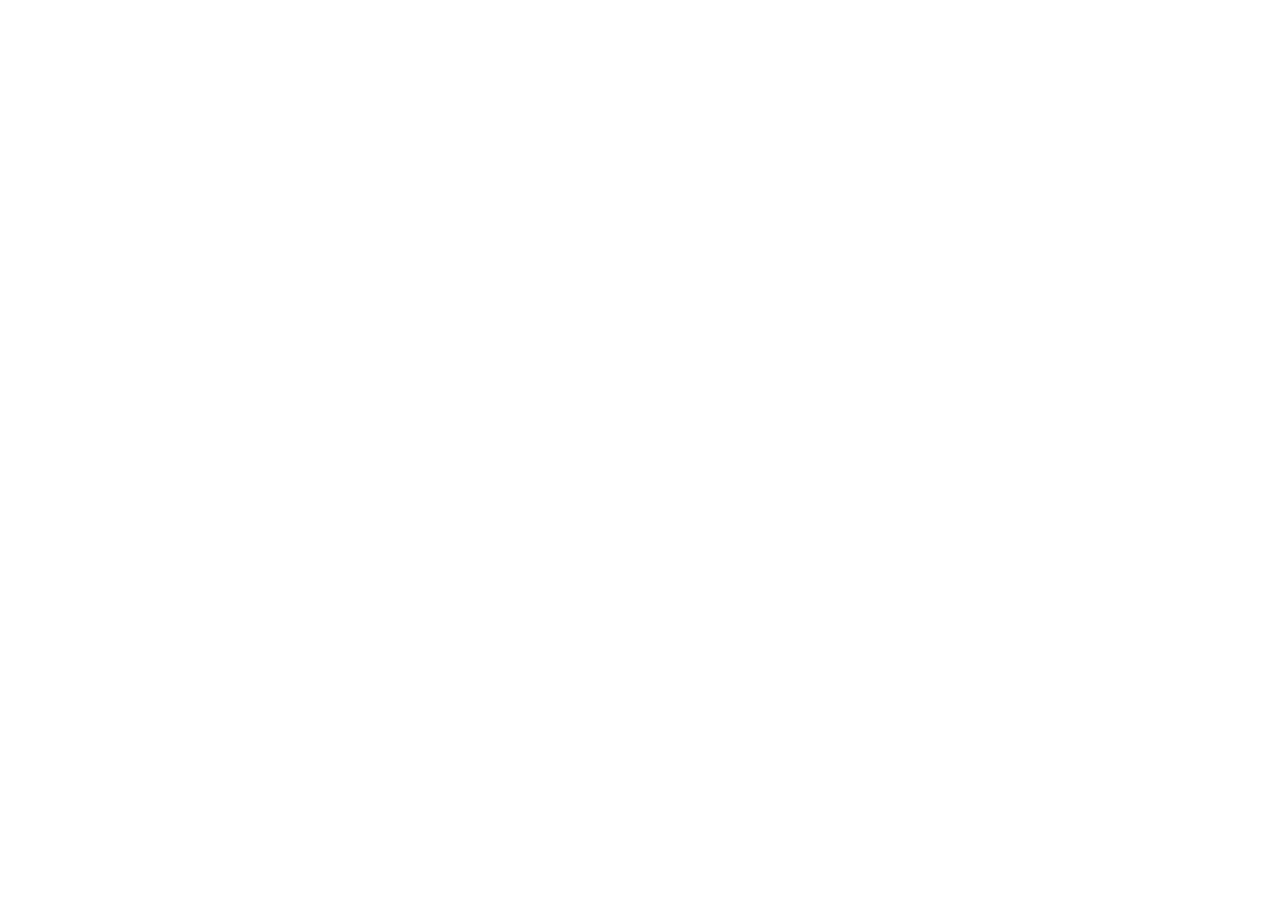
==== Music Card/Index.html @ a83d5bb8 "practice" ====
<!DOCTYPE html>
<html lang="en">
<head>
    <meta charset="UTF-8">
    <meta name="viewport" content="width=device-width, initial-scale=1.0">
    <title>Document</title>
    <link rel="stylesheet" href="Index.css">
</head>
<body>
    <div>
        <div>
            <img src=""
        </div>
        
    </div>
    
</body>
</html>
---- Music Card/Index.css ----
h1:hover{
    color: red;
    font-size: 50px;
}
div{
    width: 100px;
    height: 150px;
    color: black
}
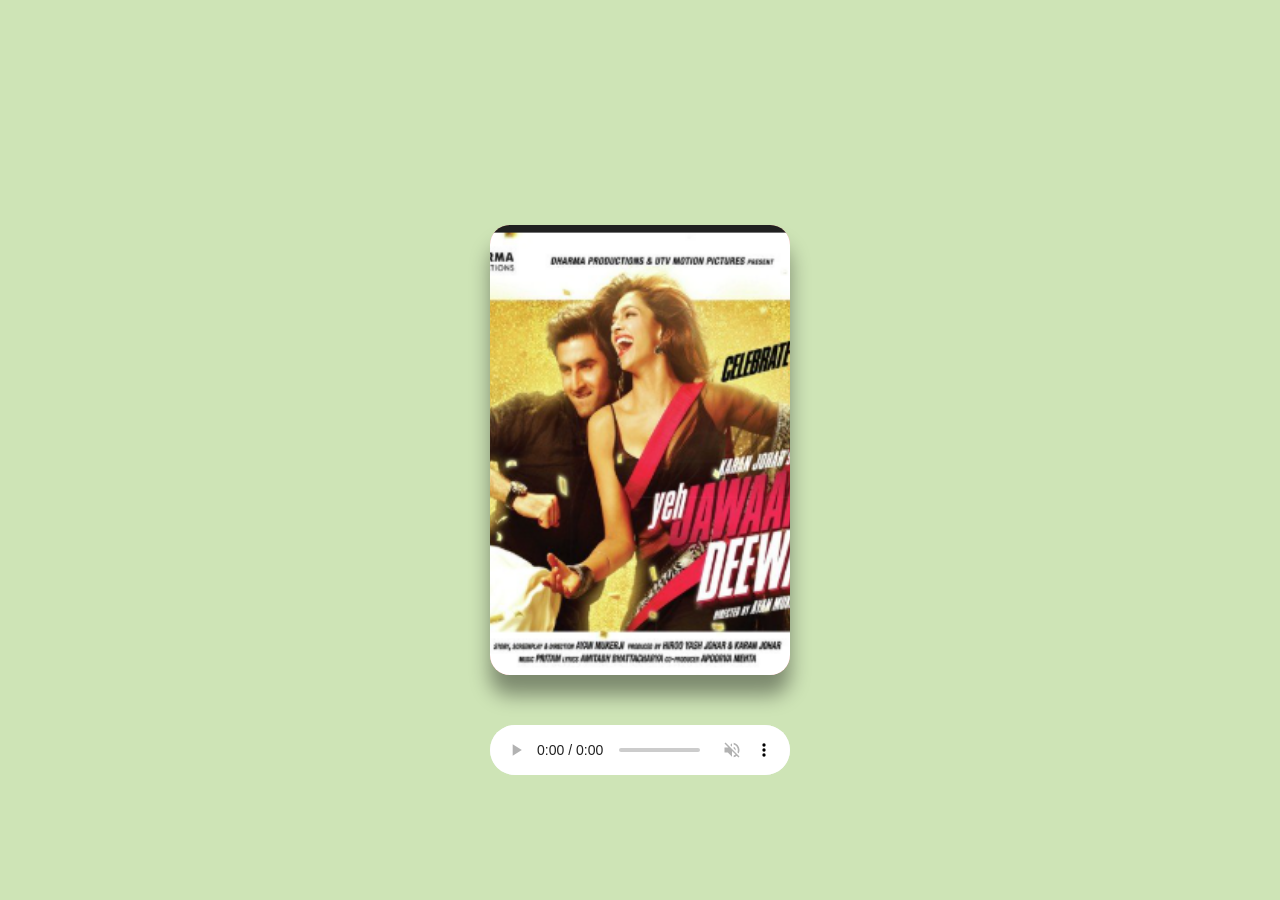
==== commit 35e7babb: "inprocess" ====
--- a/Music Card/Index.html
+++ b/Music Card/Index.html
@@ -7,11 +7,10 @@
     <link rel="stylesheet" href="Index.css">
 </head>
 <body>
-    <div>
-        <div>
-            <img src=""
-        </div>
-        
+    <div class="card">
+        <img src="Screenshot 2026-07-01 182546.png" alt="Image">
+    
+        <audio src="Ilahi _320(Ghantanew.com).mp3" type="audio/mpeg" controls muted ></audio> 
     </div>
     
 </body>
--- a/Music Card/Index.css
+++ b/Music Card/Index.css
@@ -1,9 +1,44 @@
-h1:hover{
-    color: red;
-    font-size: 50px;
+*{
+    margin: 0;
+    padding: 0;
 }
-div{
-    width: 100px;
-    height: 150px;
-    color: black
-}+body{
+    display: flex;
+    justify-content: center;
+    align-items: center;
+    min-height: 100vh;
+    background-color: #c1dda3c8;
+}
+
+.card{
+    position:absolute;
+    width: 300px;
+    height: 450px;
+    background-color: #f28f8f;
+    border-radius: 20px;
+    box-shadow: 0 20px 20px rgba(0,0,0,0.4);
+
+}
+.card img{
+    width: 100%;
+    height: 100%;
+    display: flex;
+    position: relative;
+    object-fit:cover;
+    
+    border-radius: 20px;
+    border-top-right-radius: 20px;
+
+}
+
+.card audio{
+    width: 100%;
+    height: 50px;
+    position: absolute;
+    top: 500px;
+}
+audio::-webkit-media-controls-panel {
+    background-color: #fff;
+    border-radius: 23 23 0px 0px;
+}
+
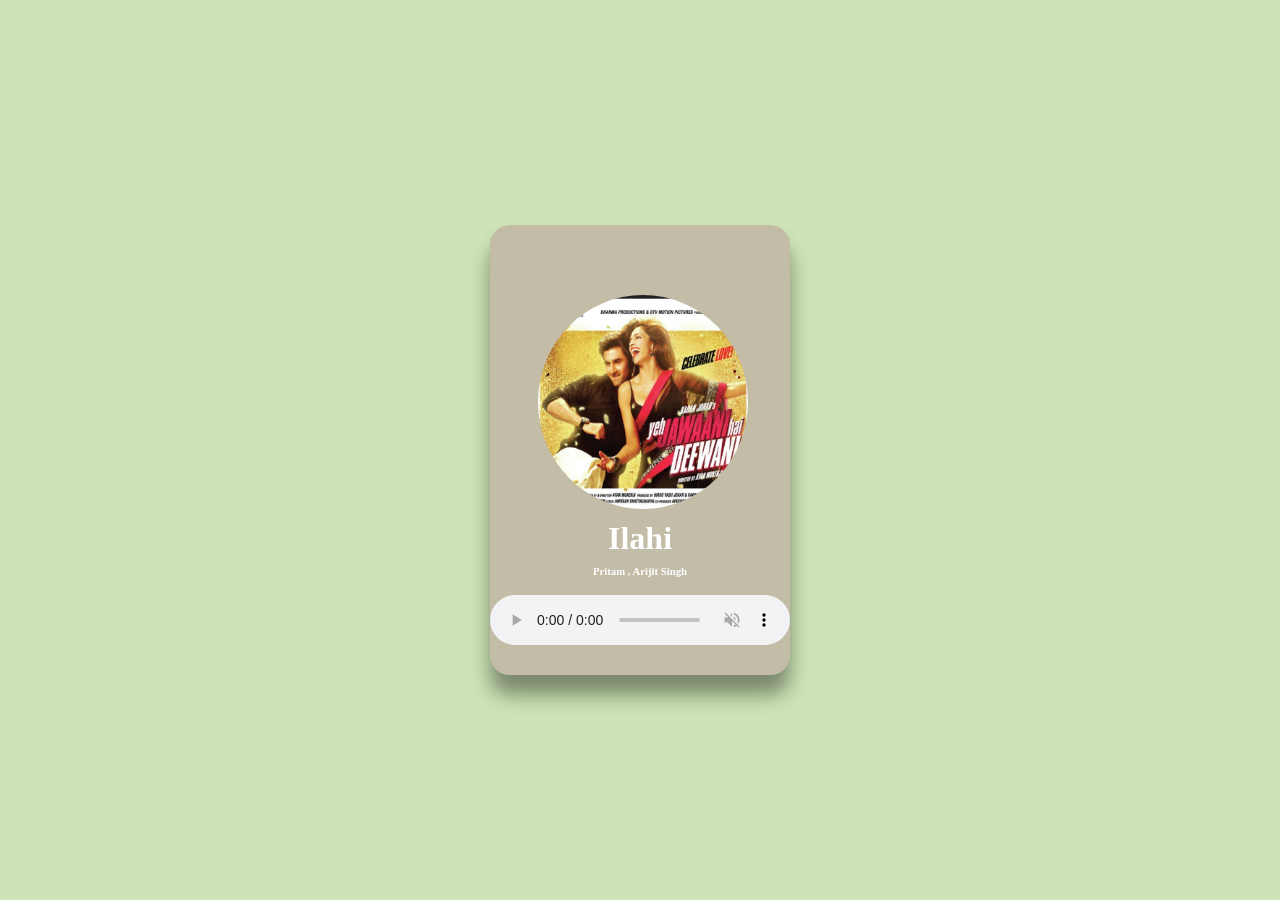
==== commit afc3f920: "allmostdone" ====
--- a/Music Card/Index.html
+++ b/Music Card/Index.html
@@ -7,9 +7,12 @@
     <link rel="stylesheet" href="Index.css">
 </head>
 <body>
-    <div class="card">
+    <div class="card"  align-items: center;>
+        <div class="card-content">
         <img src="Screenshot 2026-07-01 182546.png" alt="Image">
-    
+        <h1>Ilahi</h1>
+        <h6>Pritam , Arijit Singh</h6>
+        </div>
         <audio src="Ilahi _320(Ghantanew.com).mp3" type="audio/mpeg" controls muted ></audio> 
     </div>
     
--- a/Music Card/Index.css
+++ b/Music Card/Index.css
@@ -9,36 +9,50 @@
     min-height: 100vh;
     background-color: #c1dda3c8;
 }
+.card:hover{
+    transform: scale(1.01);
+    transition: 0.3s;
+}
 
 .card{
     position:absolute;
     width: 300px;
     height: 450px;
-    background-color: #f28f8f;
+    background-color: rgba(187, 156, 156, 0.54);
     border-radius: 20px;
     box-shadow: 0 20px 20px rgba(0,0,0,0.4);
 
 }
-.card img{
-    width: 100%;
-    height: 100%;
+.card .card-content img{
+    width: 70%;
+    height: 70%;
+    top: 70px;
+    left: 48px;
     display: flex;
     position: relative;
     object-fit:cover;
     
-    border-radius: 20px;
-    border-top-right-radius: 20px;
-
+    border-radius: 100%;
+  
+}
+h1{
+    position: absolute;
+    top: 295px;
+    left: 50%;
+    transform: translateX(-50%);
+    color: #fff;
+}
+h6{
+    position: absolute;
+    top: 340px;
+    left: 50%;
+    transform: translateX(-50%);
+    color: #fff;
 }
 
 .card audio{
     width: 100%;
     height: 50px;
     position: absolute;
-    top: 500px;
-}
-audio::-webkit-media-controls-panel {
-    background-color: #fff;
-    border-radius: 23 23 0px 0px;
-}
-
+    top: 370px;
+}
